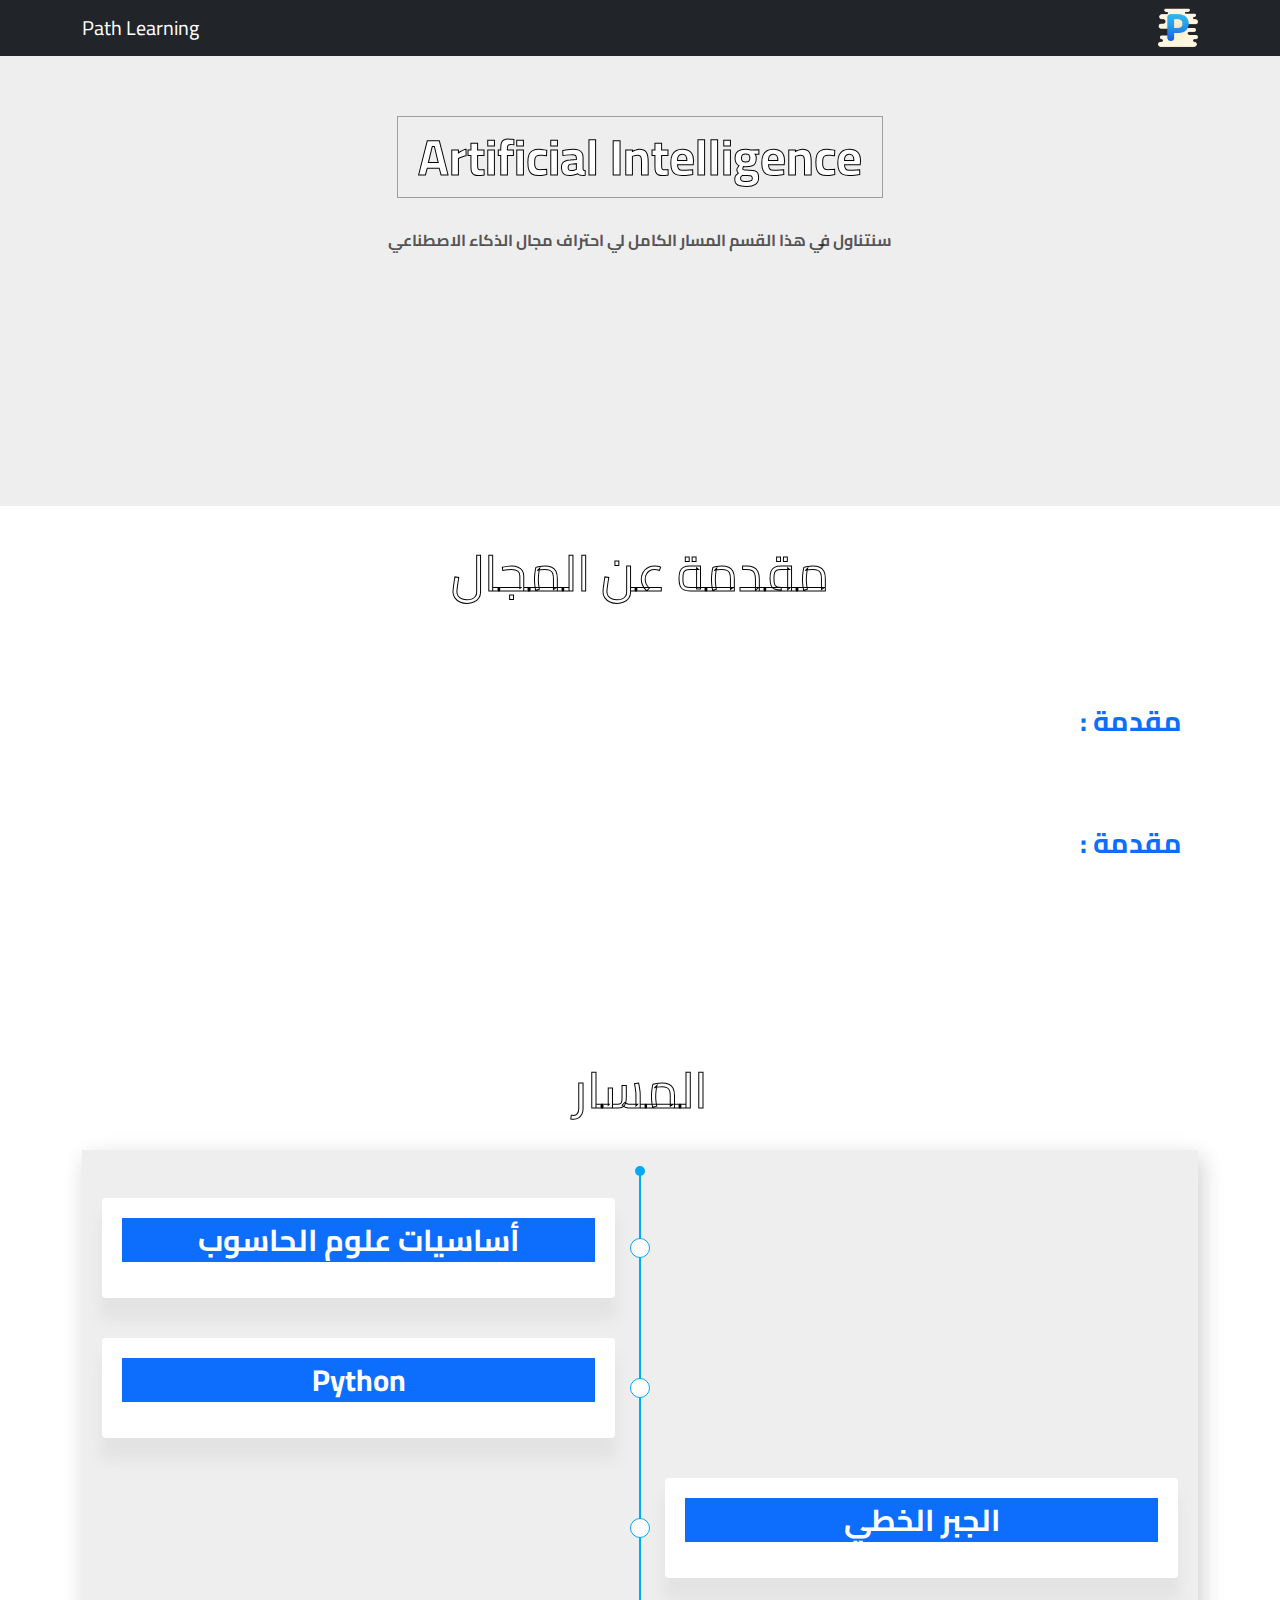
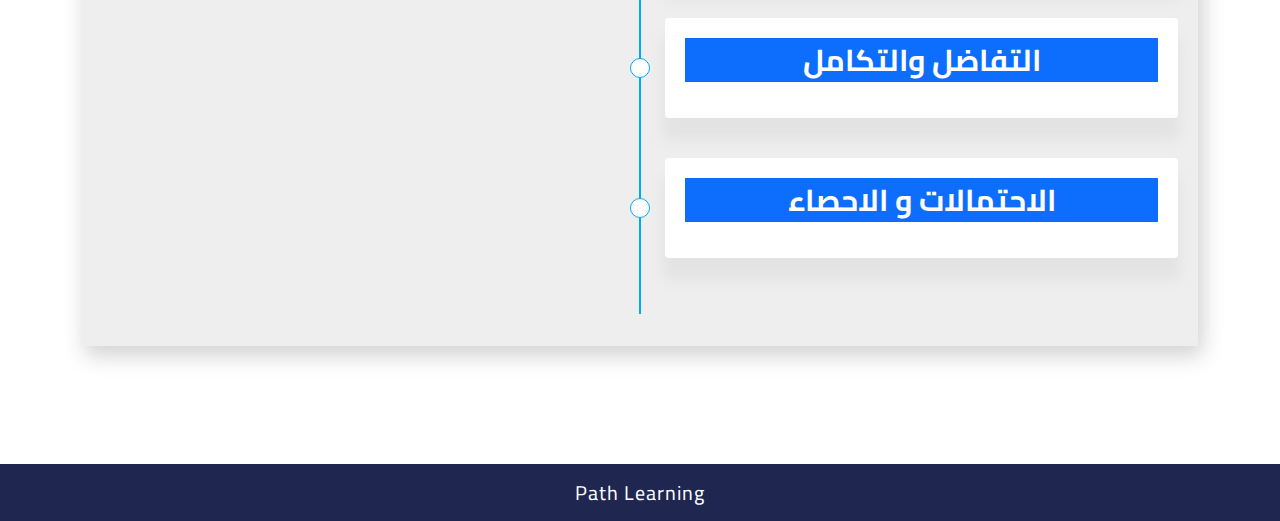
==== Pages/artificialIntelligence.html @ b1a2dcbd "Add Path Artificial Intelligence" ====
<!DOCTYPE html>
<html lang="en">
  <head>
    <meta charset="UTF-8" />
    <meta http-equiv="X-UA-Compatible" content="IE=edge" />
    <meta name="viewport" content="width=device-width, initial-scale=1.0" />
    <meta
      name="keywords"
      content="مسار تعلم البرمجه,مسار تعلم الذكاء الاصطناعي , مسار تعلم تعلم الاله "
    />
    <meta
      name="description"
      content="مسار الكامل لتعلم الذكاء الاصطناعي بكل مايحتويه المسار من كتب ومراجع ومواقع واداوت تفيدك اثناء التعلم"
    />
    <title>Path Artificial Intelligence</title>
    <link rel="preconnect" href="https://fonts.googleapis.com" />
    <link rel="preconnect" href="https://fonts.gstatic.com" crossorigin />
    <link
      href="https://fonts.googleapis.com/css2?family=Cairo:wght@200;300;400;500;600&display=swap"
      rel="stylesheet"
    />
    <link rel="icon" href="../imgs/icon.png" />
    <link rel="stylesheet" href="../css/all.min.css" />
    <link rel="stylesheet" href="../css/normalize.css" />
    <link rel="stylesheet" href="../css/bootstrap.min.css" />
    <link rel="stylesheet" href="../css/stylePages.css" />
  </head>
  <body>
    <nav dir="ltr" class="navbar navbar-expand-lg navbar-dark bg-dark">
      <div class="container">
        <a class="navbar-brand" href="../index.html">Path Learning</a>
        <img src="../imgs/icon.png" width="40px" alt="" />
      </div>
    </nav>

    <main>
      <div class="container">
        <div class="main-description">
          <h3 class="name-path">Artificial Intelligence</h3>
          <p class="path-description">
            سنتناول في هذا القسم المسار الكامل لي احتراف مجال الذكاء الاصطناعي
          </p>
        </div>
      </div>
    </main>

    <section class="into-path">
      <div class="name-section">مقدمة عن المجال</div>
      <div class="container">
        <div class="intro-content pt-5 pb-5" dir="rtl">

          <div class="intro-box p-2">
            <h3 class="title-box fw-bold text-primary bg-white p-2">مقدمة :</h3>
            <p class="text-box bg-white p-3 fs-6">
            </p>
          </div>
          <div class="intro-box p-2">
            <h3 class="title-box fw-bold text-primary bg-white p-2">مقدمة :</h3>
            <p class="text-box bg-white p-3 fs-6">
            </p>
          </div>  

        </div>
      </div>
    </section>

    <section class="section-lang">
      <div class="container">
        <h3 class="name-section">المسار</h3>
        <div class="main-path position-relative pt-5 pb-5  overflow-hidden">
          <div class="left">
            <h3 class="lang bg-primary text-white p-1">أساسيات علوم الحاسوب</h3>
            <p class="lang-description" dir="rtl"></p>
          </div>
          <div class="clearfix"></div>

          <div class="left">
            <h3 class="lang bg-primary text-white p-1">Python</h3>
            <p class="lang-description" dir="rtl"></p>
          </div>
          <div class="clearfix"></div>

          <div class="right">
            <h3 class="lang bg-primary text-white p-1">الجبر الخطي</h3>
            <p class="lang-description" dir="rtl"></p>
          </div>
          <div class="clearfix"></div>

          <div class="right">
            <h3 class="lang bg-primary text-white p-1">التفاضل والتكامل</h3>
            <p class="lang-description" dir="rtl"></p>
          </div>
          <div class="clearfix"></div>

          <div class="right">
            <h3 class="lang bg-primary text-white p-1">الاحتمالات و الاحصاء</h3>
            <p class="lang-description" dir="rtl"></p>
          </div>
          <div class="clearfix"></div>
        </div>
      </div>
    </section>

    <footer class="footer text-white text-center mt-5">
      <div class="text">Path Learning</div>
    </footer>
  </body>
</html>
---- css/stylePages.css ----
:root {
  --main-color: #03a9f4;
}

body {
  /* font-family: Tahoma, Arial, sans-serif; */
  font-family: "Cairo", sans-serif;
}
*::selection {
  color: white;
  background: brown;
}
a{
  text-decoration: none;
}



.name-section {
  position: relative;
  font-size: 50px;
  width: fit-content;
  -webkit-text-fill-color: white;
  -webkit-text-stroke: 1px black;
  margin: 30px auto;
}

@media (max-width: 533px){
  .name-section {
    font-size: 40px;
  }
}

@media (max-width: 430px){
  .name-section {
    font-size: 30px;
  }
}

main {
  background-color: #eee;
  padding: 20px;
  height: 50vh;
}

.main-description {
  margin: 40px auto;
  text-align: center;
}

.main-description .name-path {
  font-size: 50px;
  font-weight: bold;
  color: var(--main-color);
  -webkit-text-fill-color: white;
  -webkit-text-stroke: 1px black;
  border: 1px solid rgba(0, 0, 0, 0.342);
  width: fit-content;
  margin: auto;
  padding: 10px 20px;
}

.main-description .path-description {
  color: rgba(27, 27, 27, 0.74);
  margin: 30px 0;
  font-weight: bold;
}

.section-lang {
  padding-top: 50px;
  padding-bottom: 50px;
}

.main-path {
  position: relative;
  overflow: hidden;
  padding: 50px 0;
  background-color: #eee;
  margin: 20px 0;
  box-shadow: 3px 11px 20px 0px #3030302b, 6px 2px 20px 0px #ababab2b;
}

.main-path::before {
  content: "";
  position: absolute;
  width: 2px;
  height: 94%;
  background-color: var(--main-color);
  left: 50%;
  top: 2%;
  margin-left: -1px;
}

.main-path::after {
  content: "";
  position: absolute;
  width: 10px;
  height: 10px;
  border-radius: 50%;
  background-color: var(--main-color);
  left: 50%;
  top: 2%;
  margin-left: -5px;
}

.main-path .left,
.main-path .right {
  width: calc(50% - 45px);
  background-color: white;
  position: relative;
  padding: 20px;
  margin-bottom: 40px;
  border-radius: 4px;
  box-shadow: 0px 20px 14px 2px #e3e3e3;
}

.main-path .left > p > strong,
.main-path .right > p > strong {
  color: #f00;
  font-weight: bold;
}

@media (max-width: 768px) {
  .main-path .left,
  .main-path .right {
    width: calc(100% - 40px);
  box-shadow: none;
  }

  .main-path .left::before,
  .main-path .right::before {
    display: none;
  }

  .main-path::after{
    display: none;
  }
}

.main-path .left::before,
.main-path .right::before {
  content: "";
  position: absolute;
  width: 20px;
  height: 20px;
  background-color: #fff;
  border: 1px solid var(--main-color);
  border-radius: 50%;
  top: 50%;
  transform: translateY(-50%);
}
.main-path .left::before {
  right: -35px;
}
.main-path .right::before {
  left: -35px;
}
.main-path .left {
  float: left;
  margin-left: 20px;
}

.main-path .right {
  float: right;
  margin-right: 20px;
}
.clearfix {
  clear: both;
}

.main-path .lang {
  color: var(--main-color);
  text-align: center;
  font-size: 30px;
  font-weight: bold;
}

footer {
  padding: 13.5px;
  background-color: #1f2750 !important;
}
footer .text {
  letter-spacing: 1px;
  font-size: 20px;
}

.books {
  padding-top: 50px;
  padding-bottom: 50px;
}

.books .main-box-books {
  display: flex;
  flex-wrap: wrap;
  padding-top: 30px;
  padding-bottom: 20px;
  background-color: #eee;
  margin-top: 40px;
  box-shadow: 10px 20px 20px 0px #0000002b, -9px -3px 20px 0px #0000002b;
}

.books .main-box-books .book {
  /* border: 10px solid rgb(83, 83, 83); */
  text-align: center;
  margin-bottom: 25px;
}

.books .main-box-books .img-book {
  max-width: 100%;
  height: 70%;
  border-radius: 4px;
}

@media (max-width: 575px) {
  .books .main-box-books .img-book {
    max-width: 70%;
  }
}

.books .main-box-books .download {
  margin: 30px 0;
}

.books .main-box-books .download-book {
  border: 1px solid #fff;
  background-color: #03a9f4;
  padding: 10px 20px;
  border-radius: 4px;
  color: #fff;
  font-size: 18px;
}
.books .main-box-books .download-book > i {
  margin: 0 10px;
}

.code-editor-content {
  background-color: #eee;
  padding: 50px 20px;
  box-shadow: 10px 20px 20px 0px #0000002b, -9px -3px 20px 0px #0000002b;
}

.code-editor-content .box-define {
  background-color: #fff;
  padding: 10px 15px;
  font-size: 20px;
  margin: 15px 0;
}

.code-editor-content .box-define > span {
  color: var(--main-color);
  font-weight: bold;
}

.code-editor-content .box-define > strong {
  color: #f00;
}

.code-editor-content .box-editor {
  background-color: #fff;
  margin: 20px 0;
  padding: 20px 30px;
  opacity: 0.7;
}

.code-editor-content .box-editor:hover {
  opacity: 1;
}

.code-editor-content .box-editor.active {
  opacity: 1;
}

.code-editor-content .name-editor {
  color: var(--main-color);
  font-weight: bold;
}
.code-editor-content .box-editor > a {
  display: block;
  width: fit-content;
  margin: 10px 0;
}
.site-content{
  background-color: #eee;
  padding: 50px 20px;
  box-shadow: 10px 20px 20px 0px #0000002b, -9px -3px 20px 0px #0000002b;
}

.site-content .benefit-site{
  padding: 15px 20px;
  background-color: #fff;
  font-weight: 500;
}

.site-content .benefit-site > strong{
  color: #f00;
}

.site-content .box-site{
  padding: 10px 20px;
  background-color: #fff;
  margin: 20px 0;
}

.site-content .box-site .name-site{
  color: var(--main-color);
  font-weight: 600;
}

.site-content .box-site .description-site{
  margin: 10px 0;
}

.site-content .box-site .go-site{
  display: block;
  width: fit-content;
  margin: 10px 0;
}
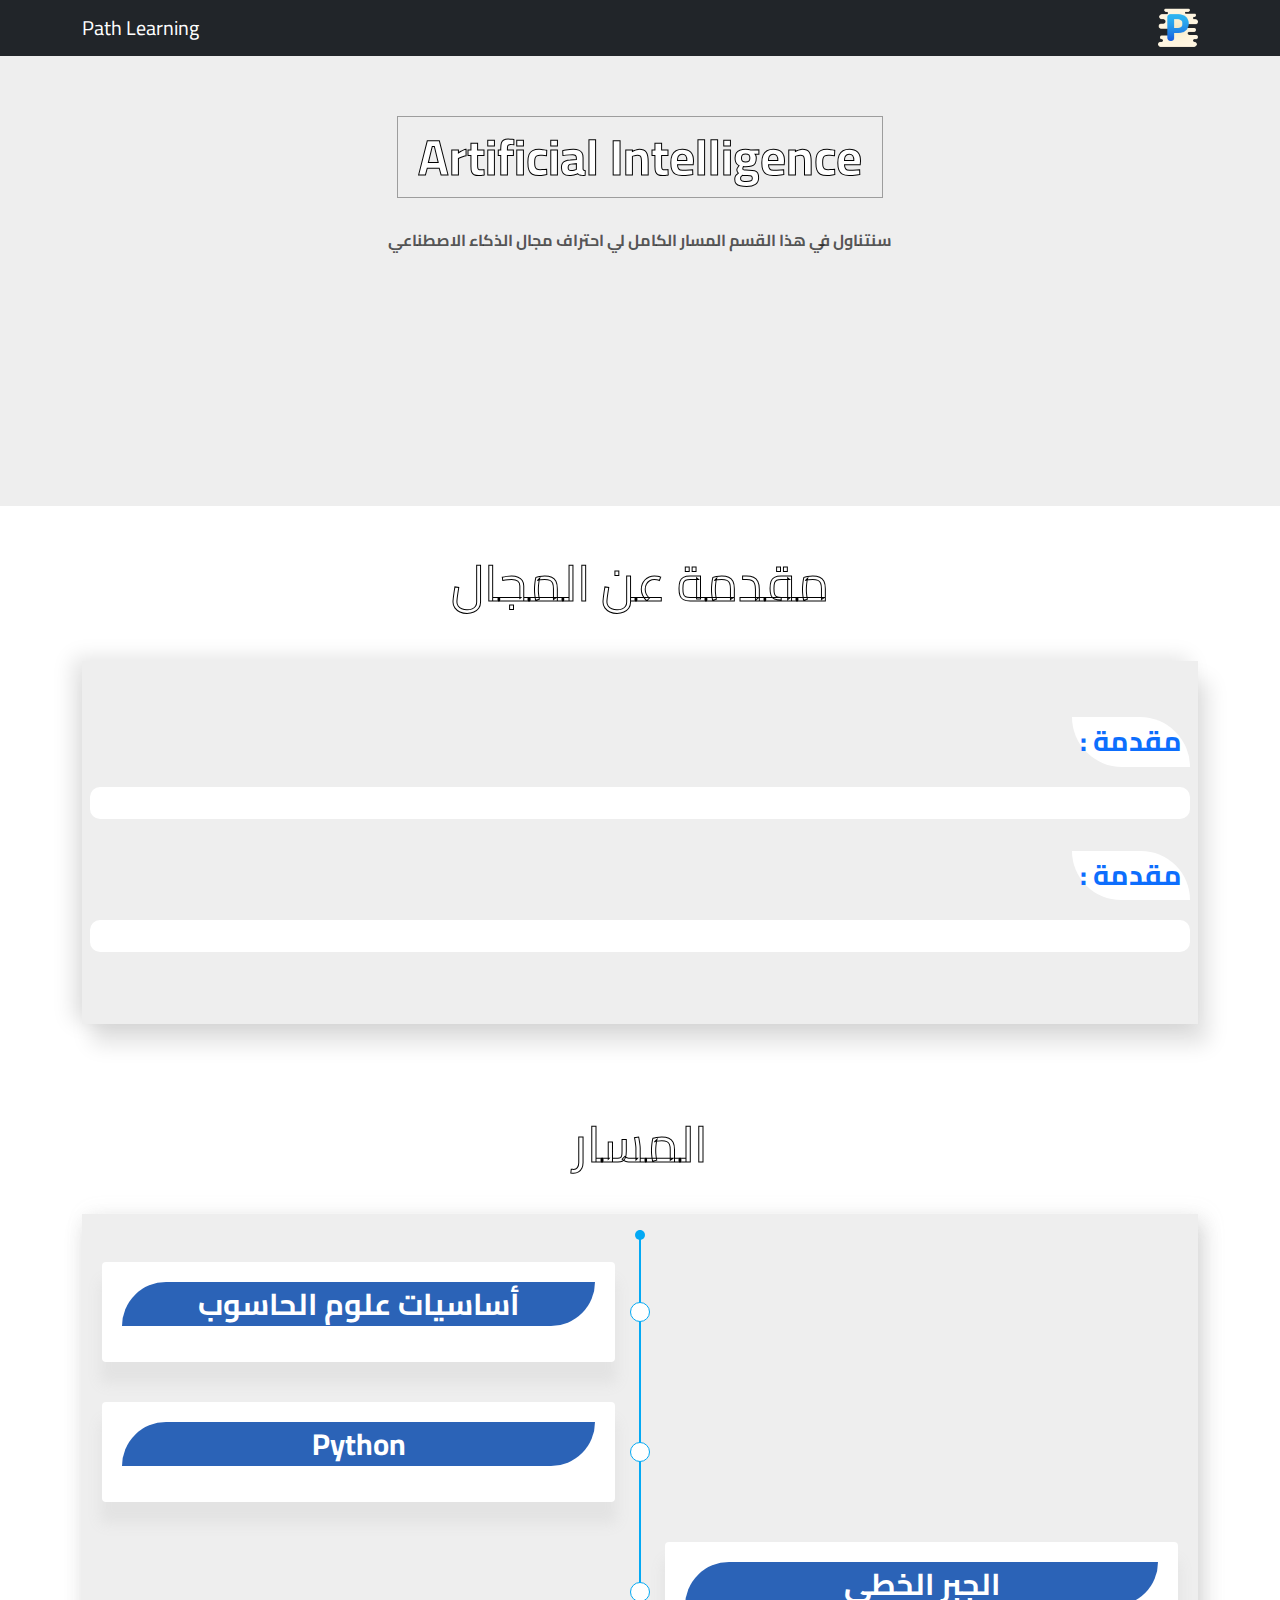
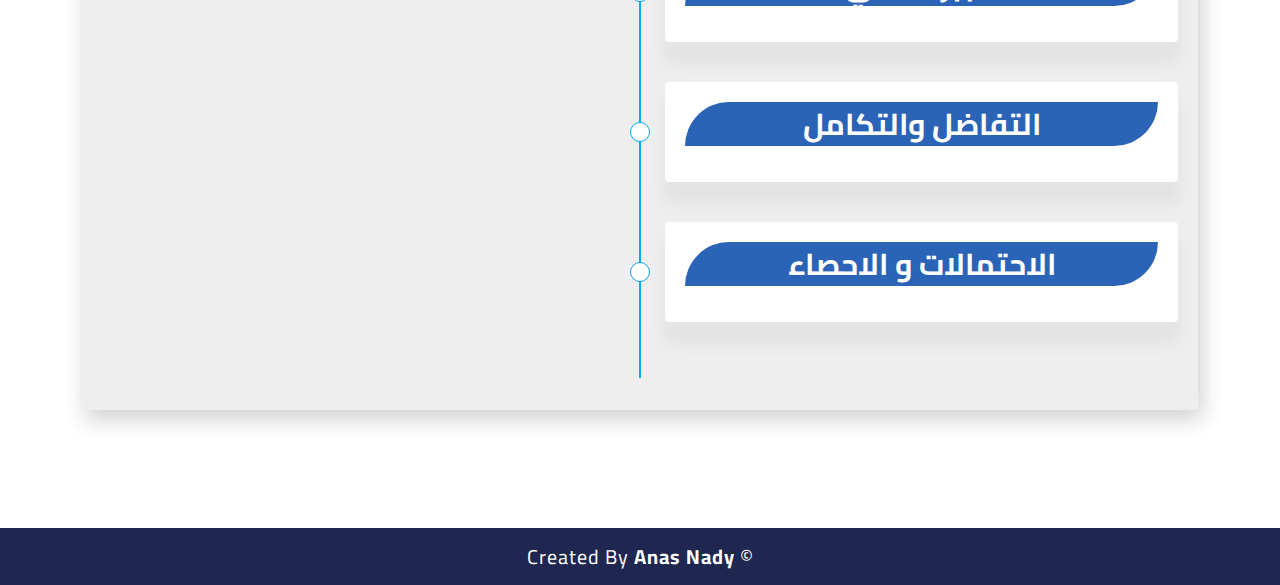
==== commit a5680c75: "Added an edit on aleart" ====
--- a/Pages/artificialIntelligence.html
+++ b/Pages/artificialIntelligence.html
@@ -102,7 +102,7 @@
     </section>
 
     <footer class="footer text-white text-center mt-5">
-      <div class="text">Path Learning</div>
+      <div class="text fs-5">Created By <span class="fw-bold">Anas Nady</span> &copy; <span class="date"></s></div>
     </footer>
   </body>
 </html>
--- a/css/stylePages.css
+++ b/css/stylePages.css
@@ -10,11 +10,9 @@
   color: white;
   background: brown;
 }
-a{
+a {
   text-decoration: none;
 }
-
-
 
 .name-section {
   position: relative;
@@ -23,15 +21,18 @@
   -webkit-text-fill-color: white;
   -webkit-text-stroke: 1px black;
   margin: 30px auto;
-}
-
-@media (max-width: 533px){
+  padding: 10px 15px;
+  cursor: default;
+  transition: 0.3s;
+}
+
+@media (max-width: 533px) {
   .name-section {
     font-size: 40px;
   }
 }
 
-@media (max-width: 430px){
+@media (max-width: 430px) {
   .name-section {
     font-size: 30px;
   }
@@ -72,9 +73,6 @@
 }
 
 .main-path {
-  position: relative;
-  overflow: hidden;
-  padding: 50px 0;
   background-color: #eee;
   margin: 20px 0;
   box-shadow: 3px 11px 20px 0px #3030302b, 6px 2px 20px 0px #ababab2b;
@@ -124,7 +122,7 @@
   .main-path .left,
   .main-path .right {
     width: calc(100% - 40px);
-  box-shadow: none;
+    box-shadow: none;
   }
 
   .main-path .left::before,
@@ -132,7 +130,7 @@
     display: none;
   }
 
-  .main-path::after{
+  .main-path::after {
     display: none;
   }
 }
@@ -173,6 +171,8 @@
   text-align: center;
   font-size: 30px;
   font-weight: bold;
+  border-radius: 100px 0px 100px 0px;
+  background-color: #2b63b7 !important;
 }
 
 footer {
@@ -189,13 +189,24 @@
   padding-bottom: 50px;
 }
 
+.filte-books > div {
+  min-width: 100px;
+  text-align: center;
+  color: black;
+  background-color: #eee;
+  cursor: pointer;
+  font-weight: 600;
+  letter-spacing: 0.7px;
+  transition: 0.3s;
+}
+.filte-books > div.active,
+.filte-books > div:hover {
+  background-color: #084298;
+  color: #fff;
+}
+
 .books .main-box-books {
-  display: flex;
-  flex-wrap: wrap;
-  padding-top: 30px;
-  padding-bottom: 20px;
-  background-color: #eee;
-  margin-top: 40px;
+  background-color: #eee;
   box-shadow: 10px 20px 20px 0px #0000002b, -9px -3px 20px 0px #0000002b;
 }
 
@@ -213,7 +224,7 @@
 
 @media (max-width: 575px) {
   .books .main-box-books .img-book {
-    max-width: 70%;
+    max-width: 75%;
   }
 }
 
@@ -279,39 +290,60 @@
   width: fit-content;
   margin: 10px 0;
 }
-.site-content{
+.site-content {
   background-color: #eee;
   padding: 50px 20px;
   box-shadow: 10px 20px 20px 0px #0000002b, -9px -3px 20px 0px #0000002b;
 }
 
-.site-content .benefit-site{
+.site-content .benefit-site {
   padding: 15px 20px;
   background-color: #fff;
   font-weight: 500;
 }
 
-.site-content .benefit-site > strong{
+.site-content .benefit-site > strong {
   color: #f00;
 }
 
-.site-content .box-site{
+.site-content .box-site {
   padding: 10px 20px;
   background-color: #fff;
   margin: 20px 0;
 }
 
-.site-content .box-site .name-site{
+.site-content .box-site .name-site {
   color: var(--main-color);
   font-weight: 600;
 }
 
-.site-content .box-site .description-site{
+.site-content .box-site .description-site {
   margin: 10px 0;
 }
 
-.site-content .box-site .go-site{
+.site-content .box-site .go-site {
   display: block;
   width: fit-content;
   margin: 10px 0;
-}+}
+
+.intro-content {
+  box-shadow: 10px 20px 20px 0px #0000001e, -9px -3px 20px 0px #0000001e;
+  background-color: #eee;
+}
+
+.intro-box .title-box {
+  width: fit-content;
+  padding: 10px 30px;
+  border-radius: 0px 100px 0px 100px;
+}
+.intro-box .text-box {
+  margin-top: 20px;
+  border-radius: 10px;
+  font-weight: 600;
+}
+.intro-box .text-box > strong {
+  color: red;
+  font-weight: 600;
+  letter-spacing: 0.9px;
+}
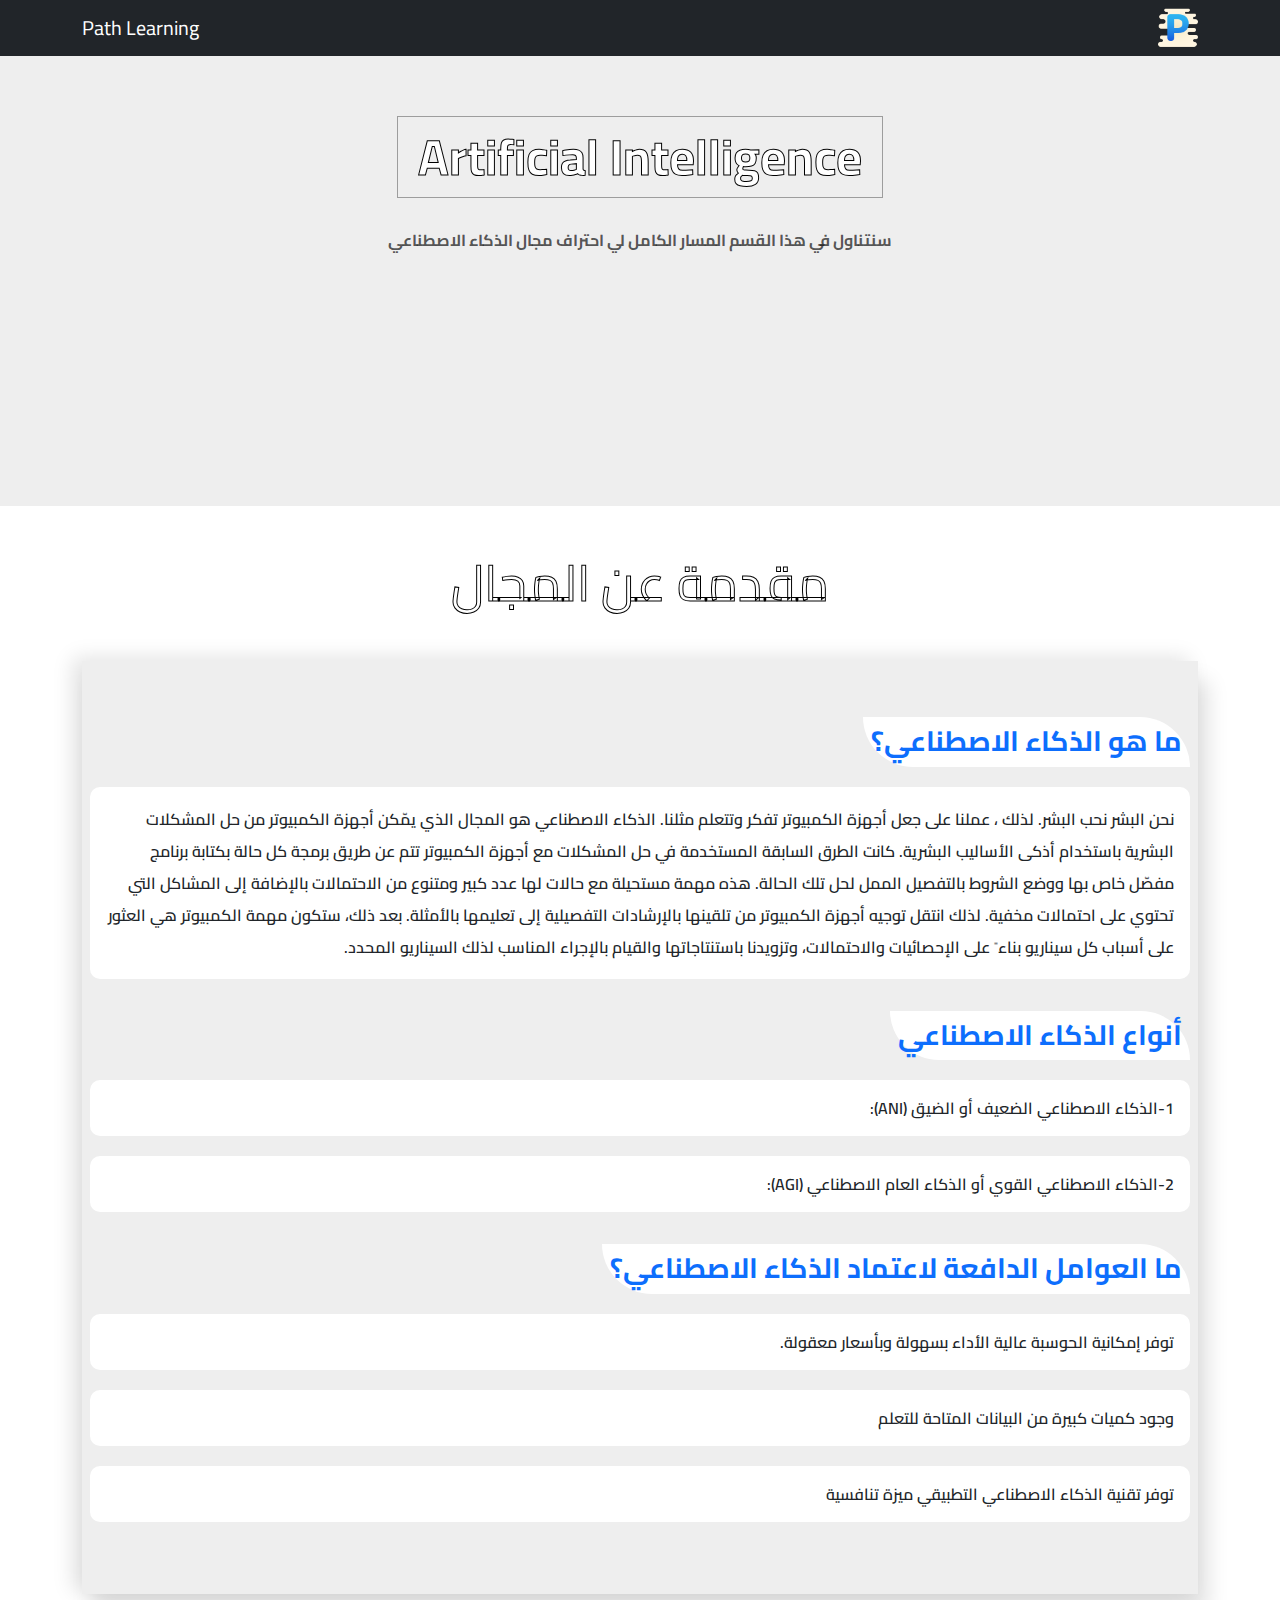
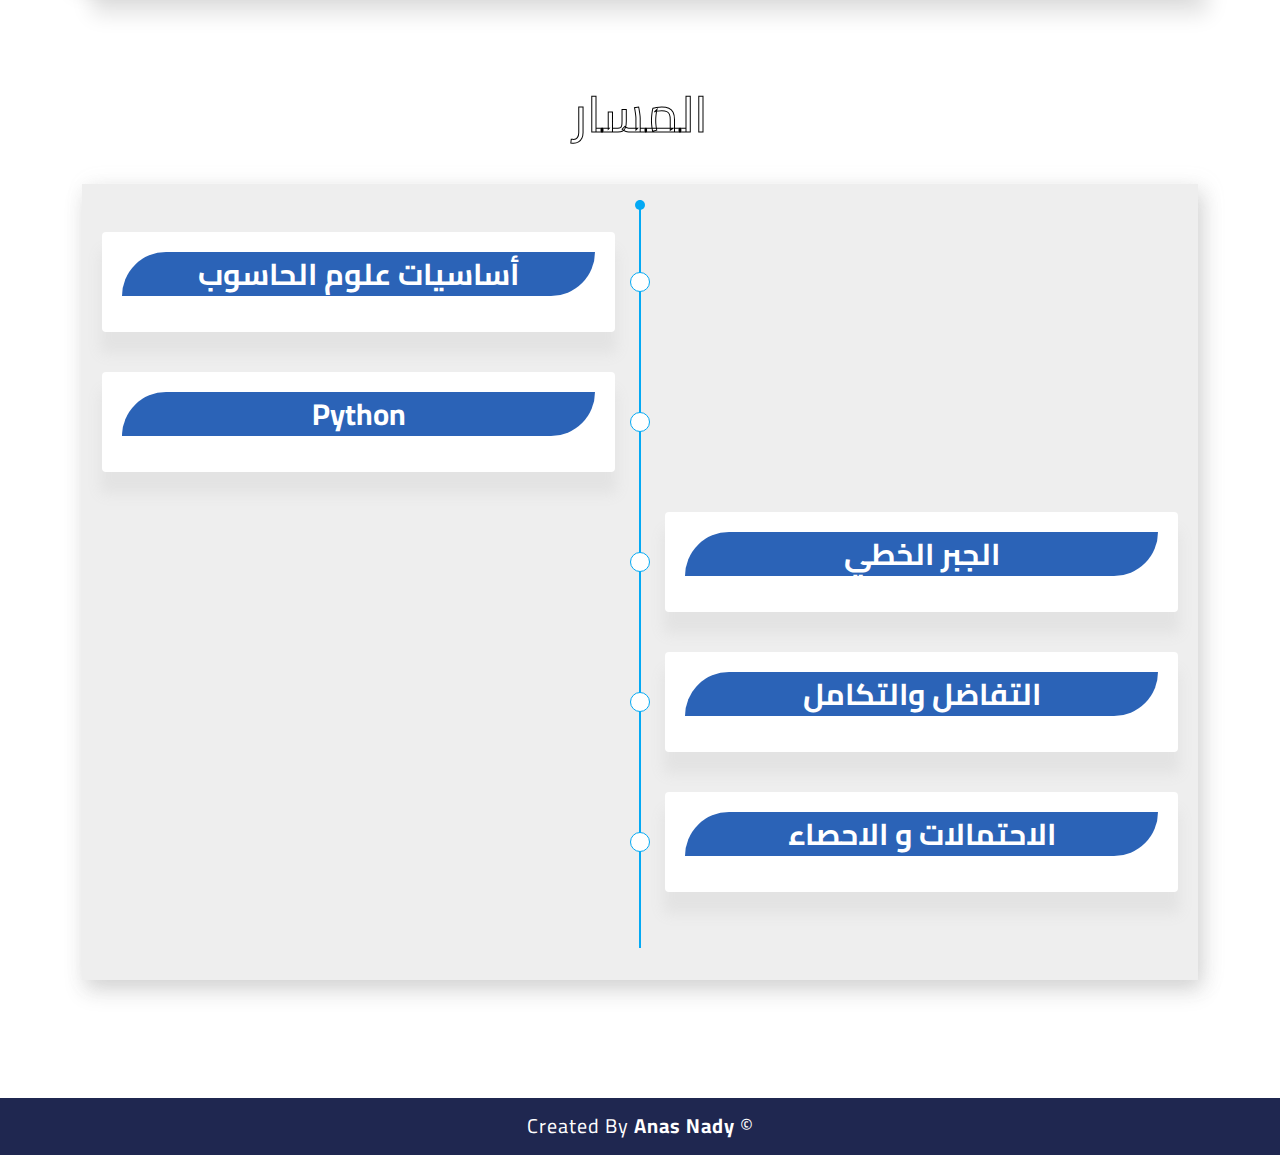
==== commit c82c44ad: "Fill in Pages With TExt Content" ====
--- a/Pages/artificialIntelligence.html
+++ b/Pages/artificialIntelligence.html
@@ -50,14 +50,30 @@
         <div class="intro-content pt-5 pb-5" dir="rtl">
 
           <div class="intro-box p-2">
-            <h3 class="title-box fw-bold text-primary bg-white p-2">مقدمة :</h3>
-            <p class="text-box bg-white p-3 fs-6">
+            <h3 class="title-box fw-bold text-primary bg-white p-2">ما هو الذكاء الاصطناعي؟</h3>
+            <p class="text-box bg-white p-3 fs-6 lh-lg">
+              نحن البشر نحب البشر. لذلك ، عملنا على جعل أجهزة الكمبيوتر تفكر وتتعلم مثلنا. الذكاء الاصطناعي هو المجال الذي يمّكن أجهزة الكمبيوتر من حل المشكلات البشرية باستخدام أذكى الأساليب البشرية. كانت الطرق السابقة المستخدمة في حل المشكلات مع أجهزة الكمبيوتر تتم عن طريق برمجة كل حالة بكتابة برنامج مفصّل خاص بها ووضع الشروط بالتفصيل الممل لحل تلك الحالة. هذه مهمة مستحيلة مع حالات لها عدد كبير ومتنوع من الاحتمالات بالإضافة إلى المشاكل التي تحتوي على احتمالات مخفية. لذلك انتقل توجيه أجهزة الكمبيوتر من تلقينها بالإرشادات التفصيلية إلى تعليمها بالأمثلة. بعد ذلك، ستكون مهمة الكمبيوتر هي العثور على أسباب كل سيناريو بناء ً على الإحصائيات والاحتمالات، وتزويدنا باستنتاجاتها والقيام بالإجراء المناسب لذلك السيناريو المحدد.
+
             </p>
           </div>
           <div class="intro-box p-2">
-            <h3 class="title-box fw-bold text-primary bg-white p-2">مقدمة :</h3>
+            <h3 class="title-box fw-bold text-primary bg-white p-2">أنواع الذكاء الاصطناعي</h3>
             <p class="text-box bg-white p-3 fs-6">
+              1-الذكاء الاصطناعي الضعيف أو الضيق (ANI):
             </p>
+            <p class="text-box bg-white p-3 fs-6">
+              2-الذكاء الاصطناعي القوي أو الذكاء العام الاصطناعي (AGI):
+            </p>
+          </div>  
+
+          <div class="intro-box p-2">
+            <h3 class="title-box fw-bold text-primary bg-white p-2">ما العوامل الدافعة لاعتماد الذكاء الاصطناعي؟</h3>
+            <p class="text-box bg-white p-3 fs-6">
+              توفر إمكانية الحوسبة عالية الأداء بسهولة وبأسعار معقولة.</p>
+            <p class="text-box bg-white p-3 fs-6">
+              وجود كميات كبيرة من البيانات المتاحة للتعلم</p>
+              <p class="text-box bg-white p-3 fs-6">
+                توفر تقنية الذكاء الاصطناعي التطبيقي ميزة تنافسية</p>
           </div>  
 
         </div>
--- a/css/stylePages.css
+++ b/css/stylePages.css
@@ -153,6 +153,10 @@
 .main-path .right::before {
   left: -35px;
 }
+.main-path .left:hover::before,
+.main-path .right:hover::before{
+  background-color: var(--main-color);
+}
 .main-path .left {
   float: left;
   margin-left: 20px;
@@ -344,6 +348,6 @@
 }
 .intro-box .text-box > strong {
   color: red;
-  font-weight: 600;
+  font-weight: bold;
   letter-spacing: 0.9px;
 }
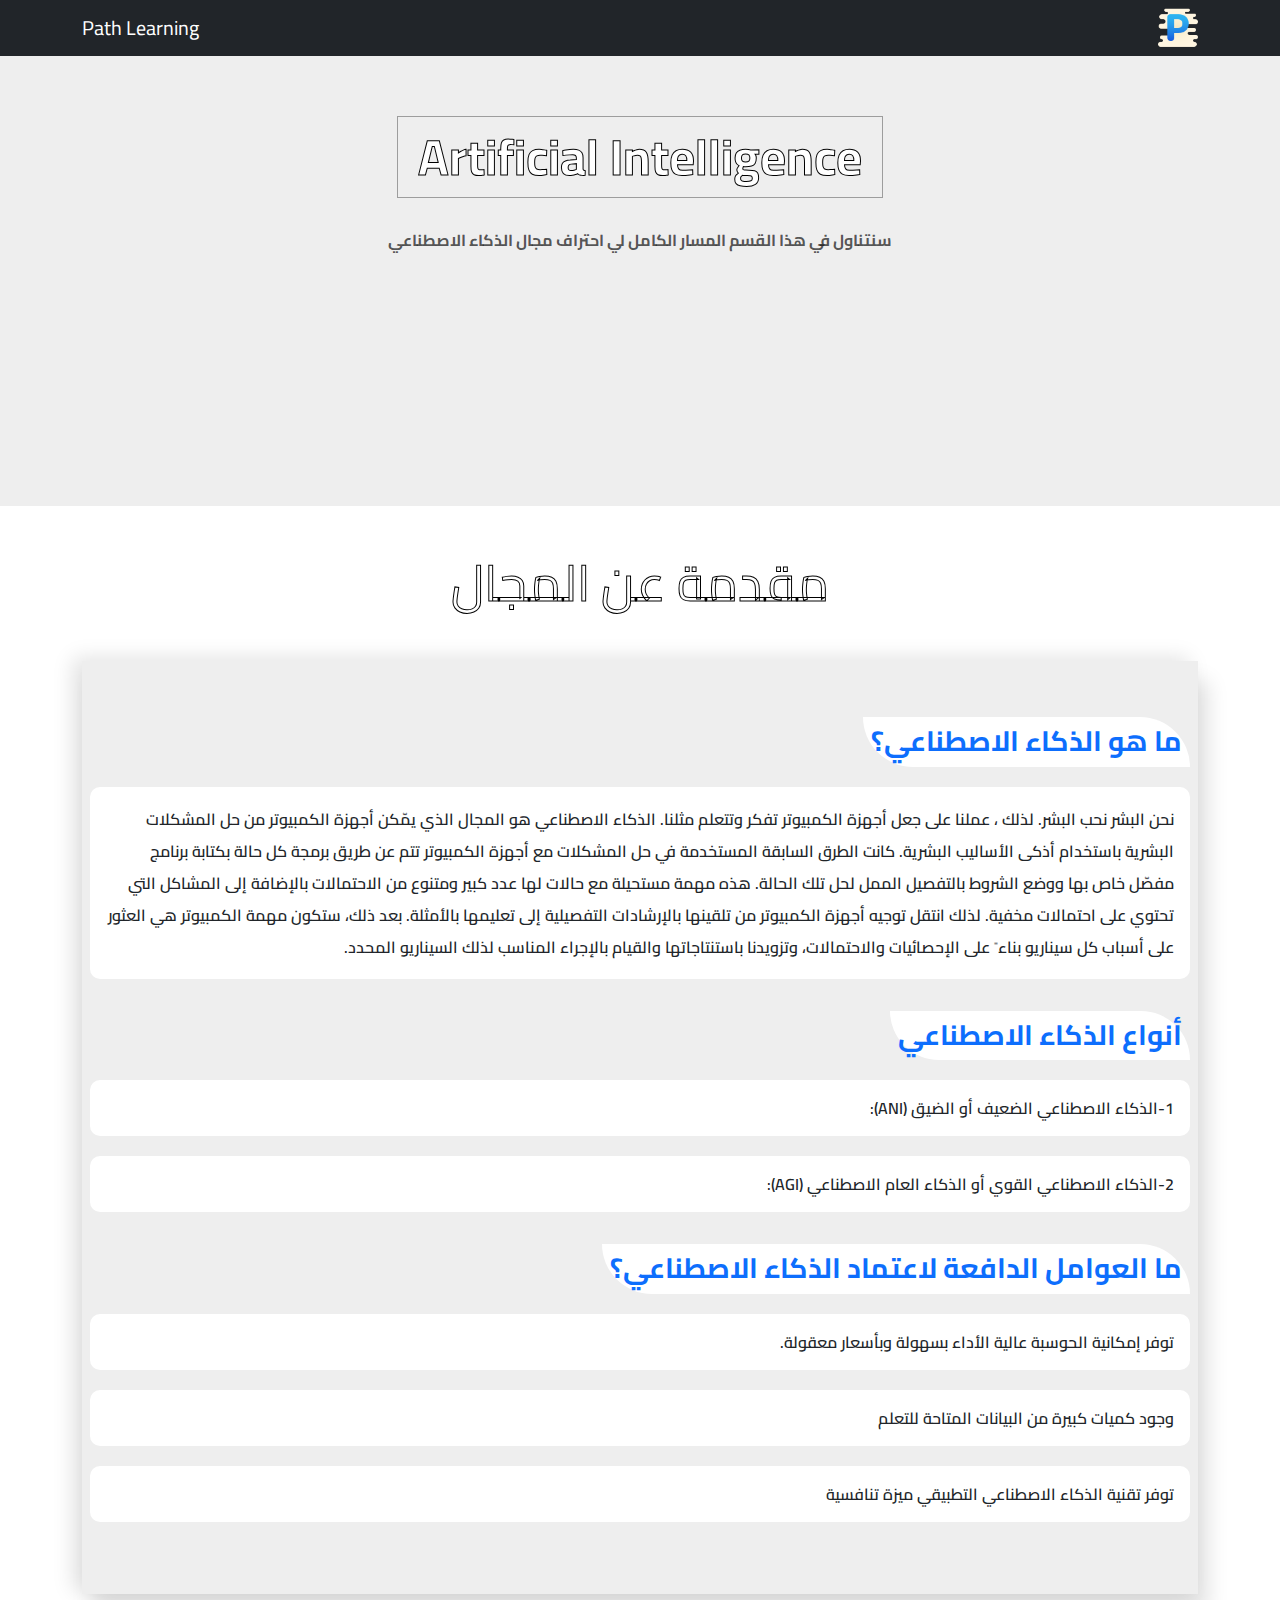
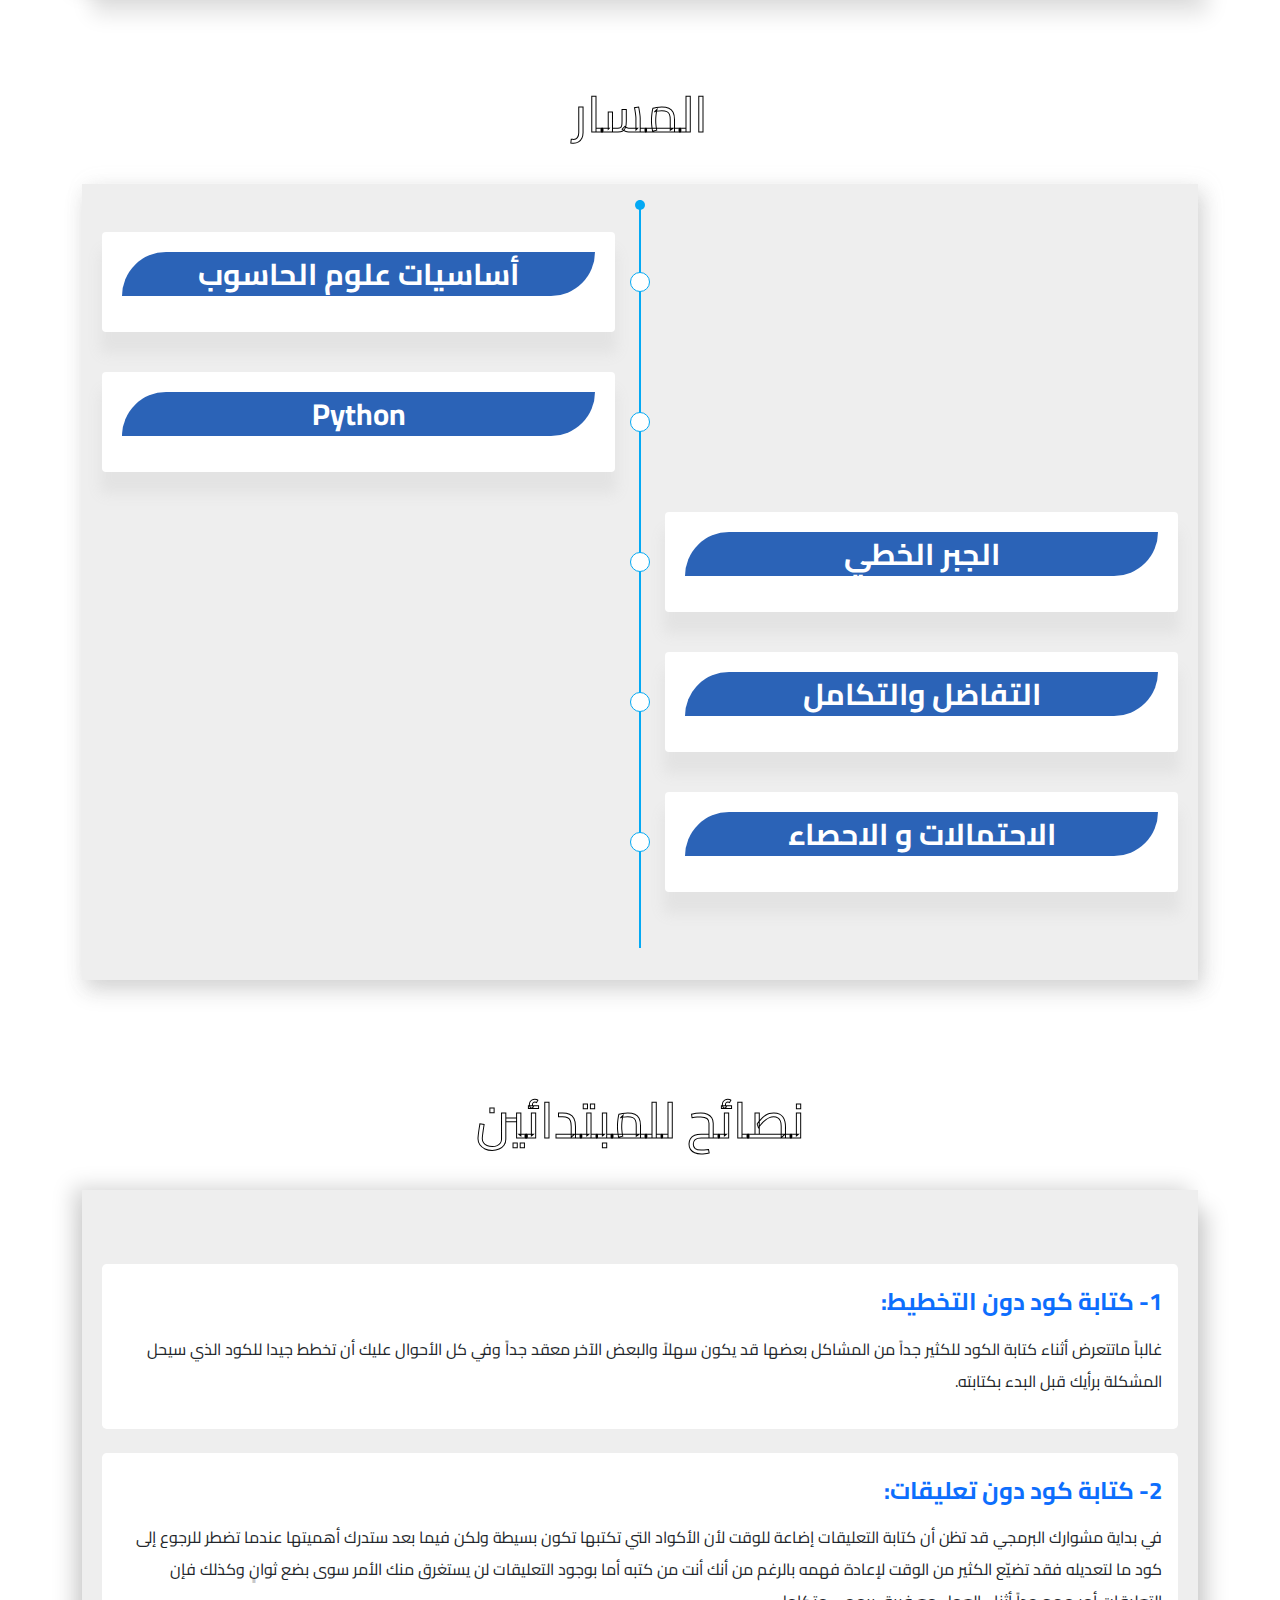
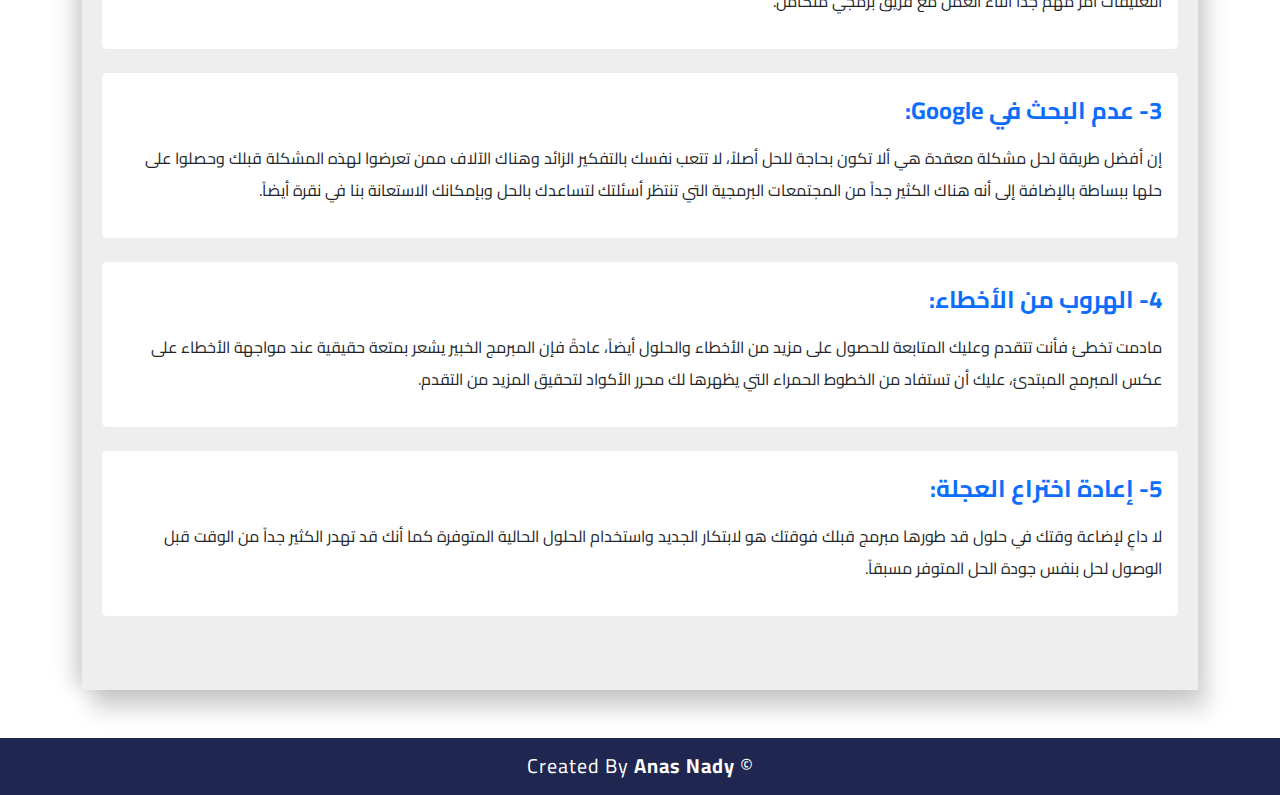
==== commit 06852f61: "Added Section Tips To All Pages" ====
--- a/Pages/artificialIntelligence.html
+++ b/Pages/artificialIntelligence.html
@@ -1,5 +1,5 @@
 <!DOCTYPE html>
-<html lang="en">
+<html lang="ar">
   <head>
     <meta charset="UTF-8" />
     <meta http-equiv="X-UA-Compatible" content="IE=edge" />
@@ -117,6 +117,53 @@
       </div>
     </section>
 
+
+    <section class="tips">
+      <div class="container">
+        <h3 class="name-section">نصائح للمبتدائين</h3>
+        <div class="tips-content" dir="rtl">
+
+          <div class="box-tips mt-4 mb-4 bg-white rounded-3 p-3">
+            <h3 for="question" class="text-primary fs-4 fw-bold mb-3 mt-2">1- كتابة كود دون التخطيط:</h3>
+            <div class="solvin">
+              <p class="lh-lg ">غالباً ماتتعرض أثناء كتابة الكود للكثير جداً من المشاكل بعضها قد يكون سهلاً والبعض الآخر معقد جداً وفي كل الأحوال عليك أن تخطط جيدا للكود الذي سيحل المشكلة برأيك قبل البدء بكتابته.</p>
+            </div>
+          </div>
+
+          <div class="box-tips mt-4 mb-4 bg-white rounded-3 p-3">
+            <h3 for="question" class="text-primary fs-4 fw-bold mb-3 mt-2">2- كتابة كود دون تعليقات:</h3>
+            <div class="solvin">
+              <p class="lh-lg ">في بداية مشوارك البرمجي قد تظن أن كتابة التعليقات إضاعة للوقت لأن الأكواد التي تكتبها تكون بسيطة ولكن فيما بعد ستدرك أهميتها عندما تضطر للرجوع إلى كود ما لتعديله فقد تضيّع الكثير من الوقت لإعادة فهمه بالرغم من أنك أنت من كتبه أما بوجود التعليقات لن يستغرق منك الأمر سوى بضع ثوانٍ وكذلك فإن التعليقات أمر مهم جداً أثناء العمل مع فريق برمجي متكامل.</p>
+            </div>
+          </div>
+
+          <div class="box-tips mt-4 mb-4 bg-white rounded-3 p-3">
+            <h3 for="question" class="text-primary fs-4 fw-bold mb-3 mt-2">3- عدم البحث في Google:</h3>
+            <div class="solvin">
+              <p class="lh-lg ">إن أفضل طريقة لحل مشكلة معقدة هي ألا تكون بحاجة للحل أصلاً، لا تتعب نفسك بالتفكير الزائد وهناك الآلاف ممن تعرضوا لهذه المشكلة قبلك وحصلوا على حلها ببساطة بالإضافة إلى أنه هناك الكثير جداً من المجتمعات البرمجية التي تنتظر أسئلتك لتساعدك بالحل وبإمكانك الاستعانة بنا في نقرة أيضاً.</p>
+            </div>
+          </div>
+
+
+          <div class="box-tips mt-4 mb-4 bg-white rounded-3 p-3">
+            <h3 for="question" class="text-primary fs-4 fw-bold mb-3 mt-2">4- الهروب من الأخطاء:</h3>
+            <div class="solvin">
+              <p class="lh-lg ">مادمت تخطئ فأنت تتقدم وعليك المتابعة للحصول على مزيد من الأخطاء والحلول أيضاً، عادةً فإن المبرمج الخبير يشعر بمتعة حقيقية عند مواجهة الأخطاء على عكس المبرمج المبتدئ، عليك أن تستفاد من الخطوط الحمراء التي يظهرها لك محرر الأكواد لتحقيق المزيد من التقدم.</p>
+            </div>
+          </div>
+
+
+          <div class="box-tips mt-4 mb-4 bg-white rounded-3 p-3">
+            <h3 for="question" class="text-primary fs-4 fw-bold mb-3 mt-2">5- إعادة اختراع العجلة:</h3>
+            <div class="solvin">
+              <p class="lh-lg ">لا داعٍ لإضاعة وقتك في حلول قد طورها مبرمج قبلك فوقتك هو لابتكار الجديد واستخدام الحلول الحالية المتوفرة كما أنك قد تهدر الكثير جداً من الوقت قبل الوصول لحل بنفس جودة الحل المتوفر مسبقاً.</p>
+            </div>
+          </div>
+
+        </div>
+      </div>
+    </section>
+
     <footer class="footer text-white text-center mt-5">
       <div class="text fs-5">Created By <span class="fw-bold">Anas Nady</span> &copy; <span class="date"></s></div>
     </footer>
--- a/css/stylePages.css
+++ b/css/stylePages.css
@@ -36,6 +36,14 @@
   .name-section {
     font-size: 30px;
   }
+}
+
+.site-content,
+.tips-content,
+.code-editor-content {
+  background-color: #eee;
+  padding: 50px 20px;
+  box-shadow: 10px 20px 20px 0px #0000002b, -9px -3px 20px 0px #0000002b;
 }
 
 main {
@@ -248,11 +256,6 @@
   margin: 0 10px;
 }
 
-.code-editor-content {
-  background-color: #eee;
-  padding: 50px 20px;
-  box-shadow: 10px 20px 20px 0px #0000002b, -9px -3px 20px 0px #0000002b;
-}
 
 .code-editor-content .box-define {
   background-color: #fff;
@@ -293,11 +296,6 @@
   display: block;
   width: fit-content;
   margin: 10px 0;
-}
-.site-content {
-  background-color: #eee;
-  padding: 50px 20px;
-  box-shadow: 10px 20px 20px 0px #0000002b, -9px -3px 20px 0px #0000002b;
 }
 
 .site-content .benefit-site {
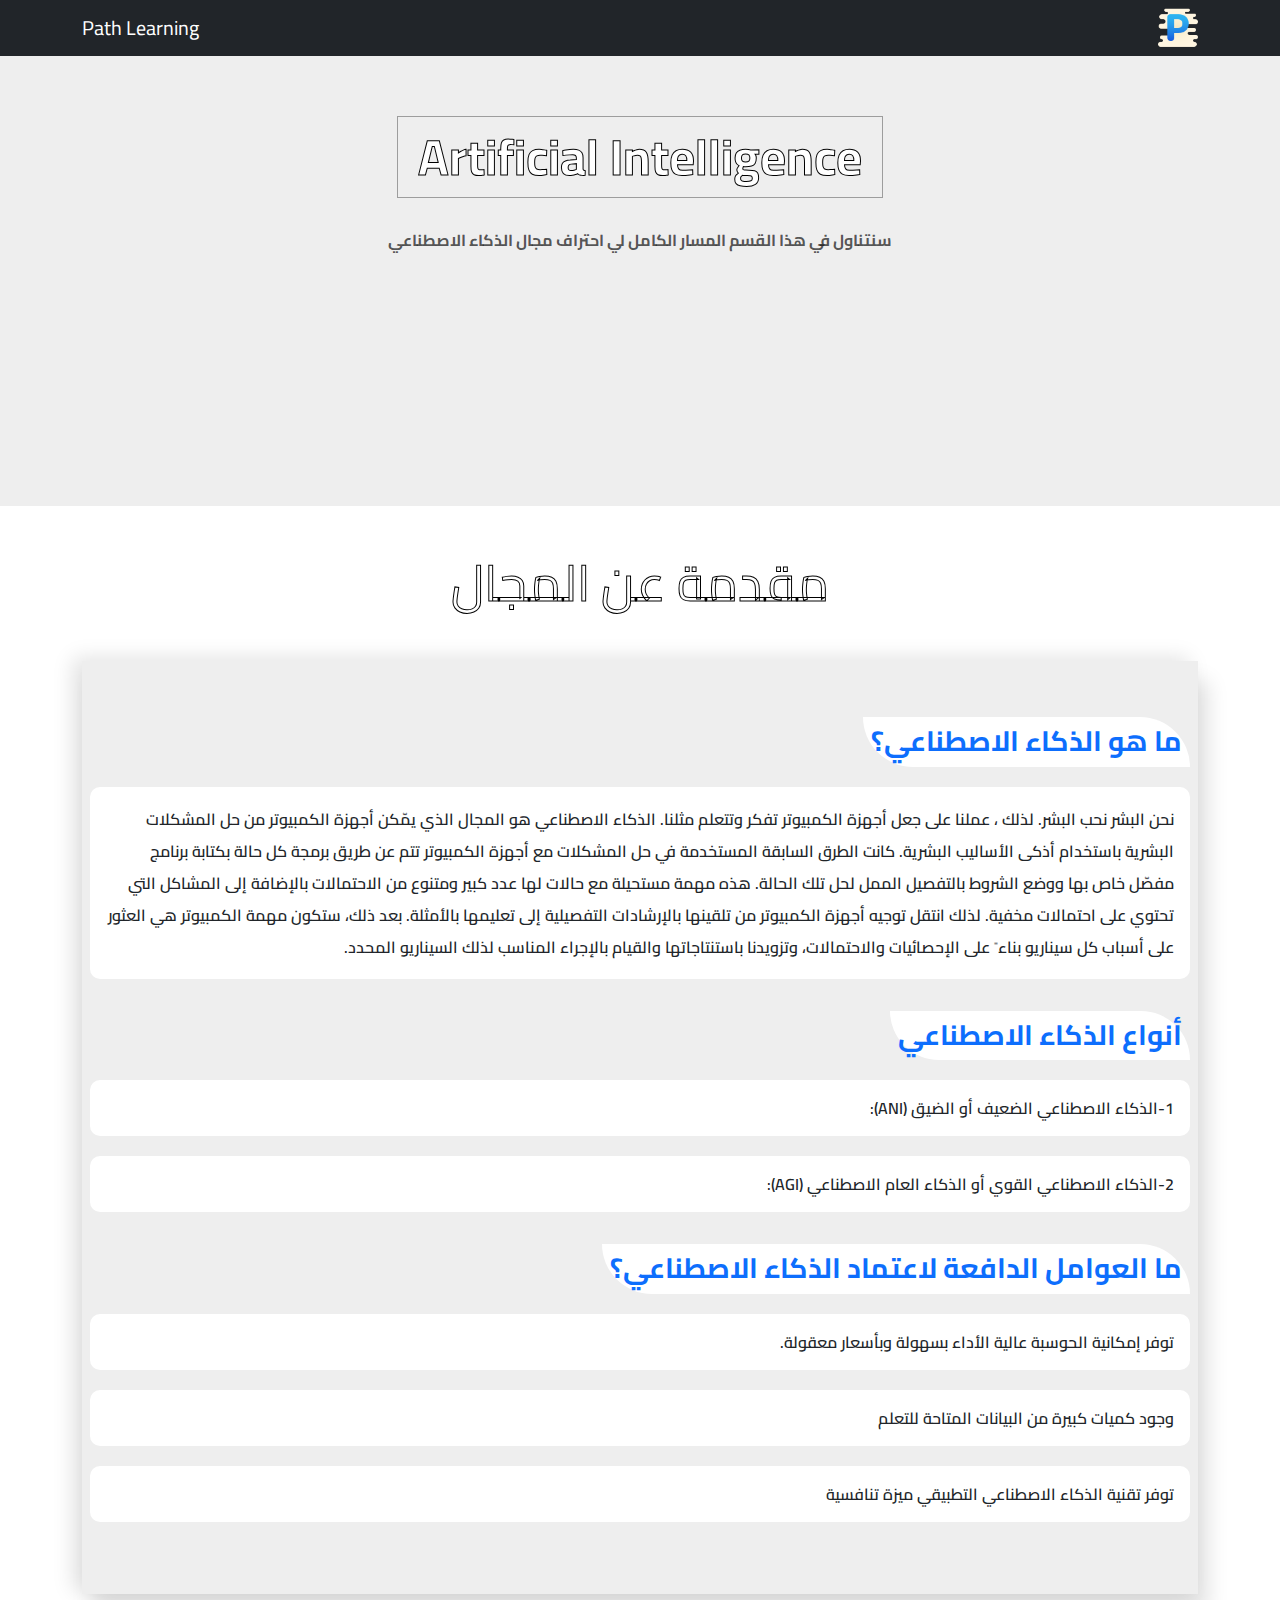
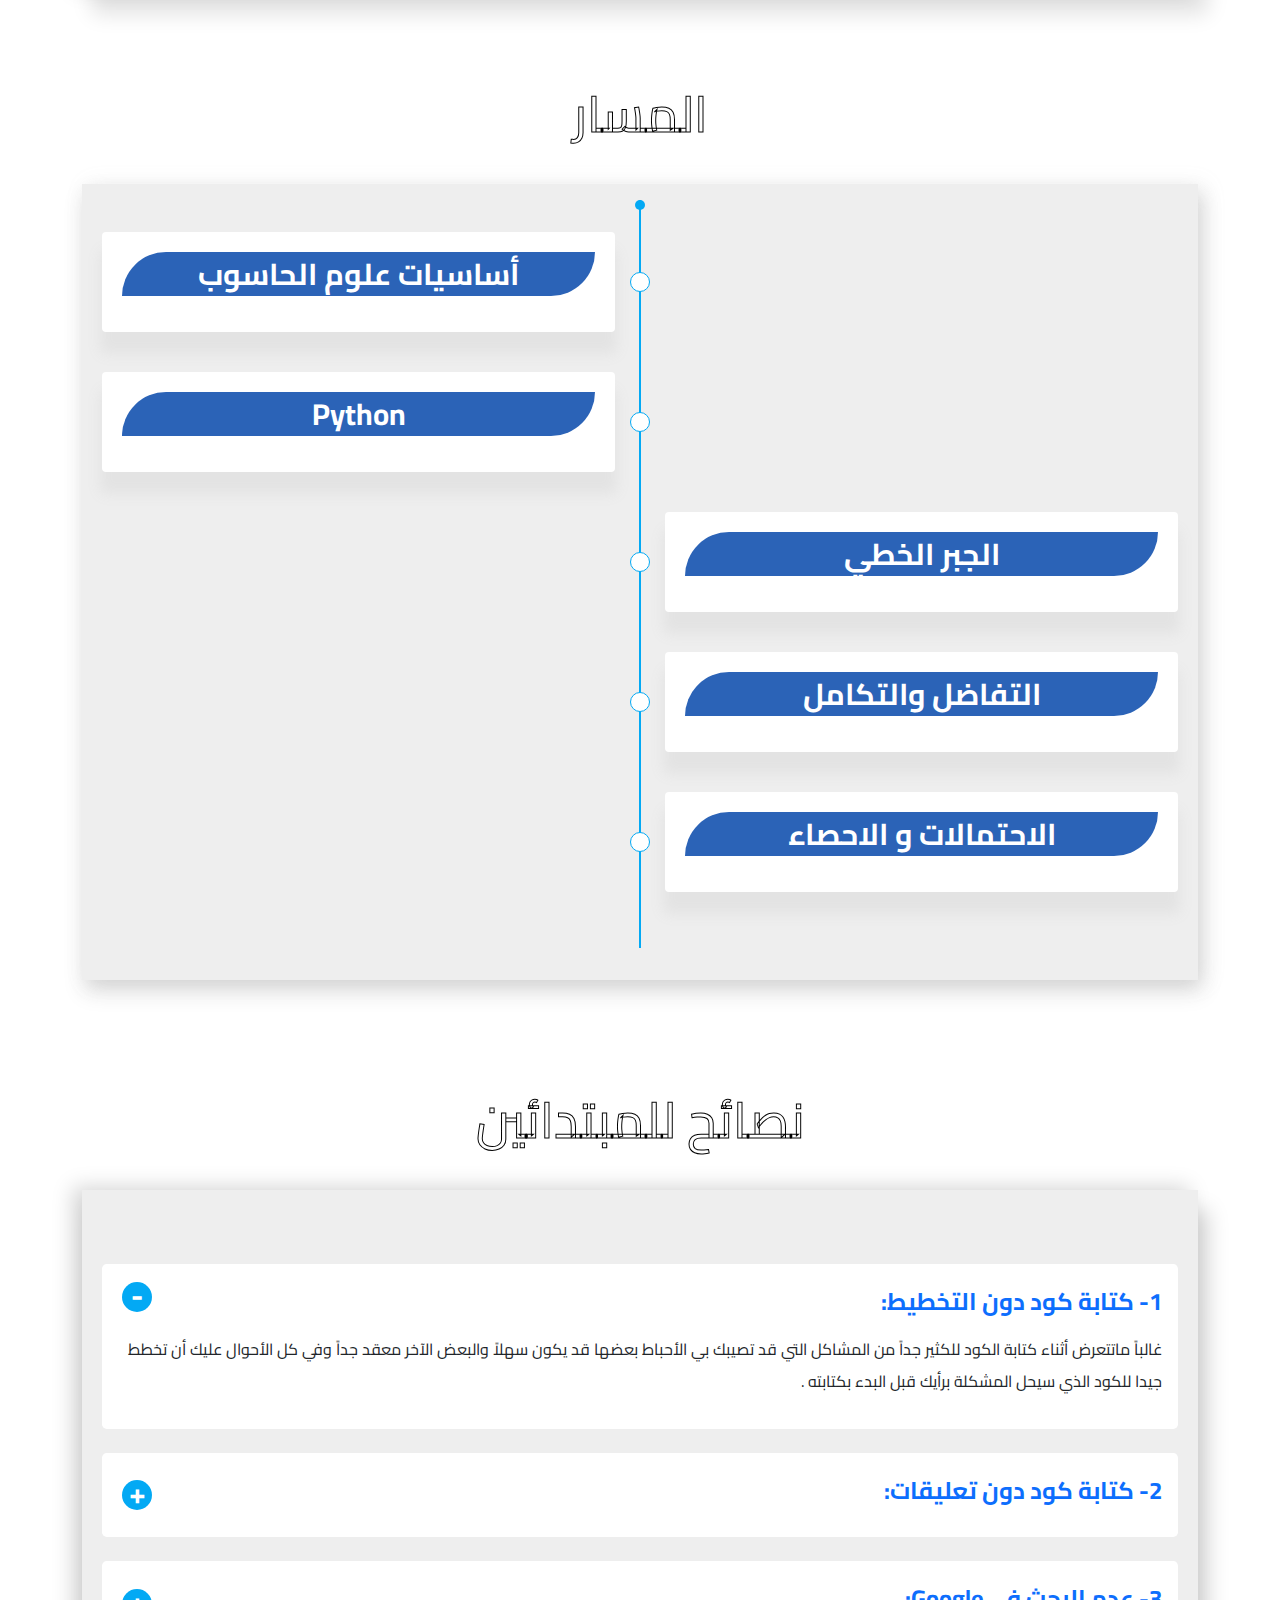
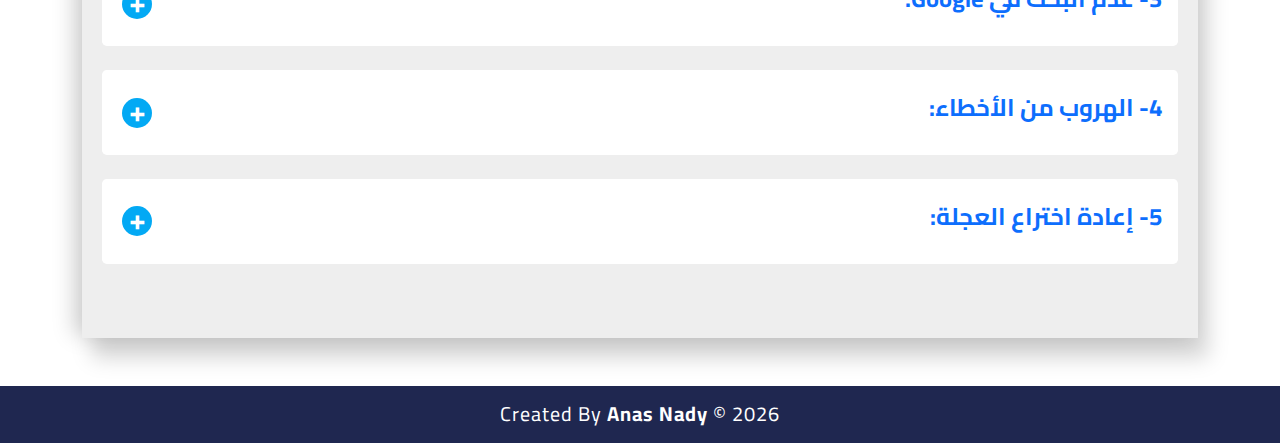
==== commit 06038ad7: "Edting On Section Tips In All Pages" ====
--- a/Pages/artificialIntelligence.html
+++ b/Pages/artificialIntelligence.html
@@ -82,7 +82,7 @@
 
     <section class="section-lang">
       <div class="container">
-        <h3 class="name-section">المسار</h3>
+        <h3 class="name-section" dir="rtl">المسار</h3>
         <div class="main-path position-relative pt-5 pb-5  overflow-hidden">
           <div class="left">
             <h3 class="lang bg-primary text-white p-1">أساسيات علوم الحاسوب</h3>
@@ -120,42 +120,42 @@
 
     <section class="tips">
       <div class="container">
-        <h3 class="name-section">نصائح للمبتدائين</h3>
+        <h3 class="name-section" dir="rtl">نصائح للمبتدائين</h3>
         <div class="tips-content" dir="rtl">
 
-          <div class="box-tips mt-4 mb-4 bg-white rounded-3 p-3">
-            <h3 for="question" class="text-primary fs-4 fw-bold mb-3 mt-2">1- كتابة كود دون التخطيط:</h3>
-            <div class="solvin">
-              <p class="lh-lg ">غالباً ماتتعرض أثناء كتابة الكود للكثير جداً من المشاكل بعضها قد يكون سهلاً والبعض الآخر معقد جداً وفي كل الأحوال عليك أن تخطط جيدا للكود الذي سيحل المشكلة برأيك قبل البدء بكتابته.</p>
+          <div class="box-tips posi mt-4 mb-4 bg-white rounded-3 p-3 position-relative">
+            <h3 class="question text-primary active fs-4 fw-bold mb-3 mt-2">1- كتابة كود دون التخطيط:</h3>
+            <div class="solving overflow-hidden">
+              <p class="lh-lg">غالباً ماتتعرض أثناء كتابة الكود للكثير جداً من المشاكل التي قد تصيبك بي الأحباط بعضها قد يكون سهلاً والبعض الآخر معقد جداً وفي كل الأحوال عليك أن تخطط جيدا للكود  الذي سيحل المشكلة برأيك قبل البدء بكتابته .</p>
             </div>
           </div>
 
-          <div class="box-tips mt-4 mb-4 bg-white rounded-3 p-3">
-            <h3 for="question" class="text-primary fs-4 fw-bold mb-3 mt-2">2- كتابة كود دون تعليقات:</h3>
-            <div class="solvin">
+          <div class="box-tips posi mt-4 mb-4 bg-white rounded-3 p-3 position-relative">
+            <h3 class="question text-primary fs-4 fw-bold mb-3 mt-2">2- كتابة كود دون تعليقات:</h3>
+            <div class="solving overflow-hidden">
               <p class="lh-lg ">في بداية مشوارك البرمجي قد تظن أن كتابة التعليقات إضاعة للوقت لأن الأكواد التي تكتبها تكون بسيطة ولكن فيما بعد ستدرك أهميتها عندما تضطر للرجوع إلى كود ما لتعديله فقد تضيّع الكثير من الوقت لإعادة فهمه بالرغم من أنك أنت من كتبه أما بوجود التعليقات لن يستغرق منك الأمر سوى بضع ثوانٍ وكذلك فإن التعليقات أمر مهم جداً أثناء العمل مع فريق برمجي متكامل.</p>
             </div>
           </div>
 
-          <div class="box-tips mt-4 mb-4 bg-white rounded-3 p-3">
-            <h3 for="question" class="text-primary fs-4 fw-bold mb-3 mt-2">3- عدم البحث في Google:</h3>
-            <div class="solvin">
+          <div class="box-tips posi mt-4 mb-4 bg-white rounded-3 p-3 position-relative">
+            <h3 class="question text-primary fs-4 fw-bold mb-3 mt-2">3- عدم البحث في Google:</h3>
+            <div class="solving overflow-hidden">
               <p class="lh-lg ">إن أفضل طريقة لحل مشكلة معقدة هي ألا تكون بحاجة للحل أصلاً، لا تتعب نفسك بالتفكير الزائد وهناك الآلاف ممن تعرضوا لهذه المشكلة قبلك وحصلوا على حلها ببساطة بالإضافة إلى أنه هناك الكثير جداً من المجتمعات البرمجية التي تنتظر أسئلتك لتساعدك بالحل وبإمكانك الاستعانة بنا في نقرة أيضاً.</p>
             </div>
           </div>
 
 
-          <div class="box-tips mt-4 mb-4 bg-white rounded-3 p-3">
-            <h3 for="question" class="text-primary fs-4 fw-bold mb-3 mt-2">4- الهروب من الأخطاء:</h3>
-            <div class="solvin">
+          <div class="box-tips posi mt-4 mb-4 bg-white rounded-3 p-3 position-relative">
+            <h3 class="question text-primary fs-4 fw-bold mb-3 mt-2">4- الهروب من الأخطاء:</h3>
+            <div class="solving overflow-hidden">
               <p class="lh-lg ">مادمت تخطئ فأنت تتقدم وعليك المتابعة للحصول على مزيد من الأخطاء والحلول أيضاً، عادةً فإن المبرمج الخبير يشعر بمتعة حقيقية عند مواجهة الأخطاء على عكس المبرمج المبتدئ، عليك أن تستفاد من الخطوط الحمراء التي يظهرها لك محرر الأكواد لتحقيق المزيد من التقدم.</p>
             </div>
           </div>
 
 
-          <div class="box-tips mt-4 mb-4 bg-white rounded-3 p-3">
-            <h3 for="question" class="text-primary fs-4 fw-bold mb-3 mt-2">5- إعادة اختراع العجلة:</h3>
-            <div class="solvin">
+          <div class="box-tips posi mt-4 mb-4 bg-white rounded-3 p-3 position-relative">
+            <h3 class="question text-primary fs-4 fw-bold mb-3 mt-2">5- إعادة اختراع العجلة:</h3>
+            <div class="solving overflow-hidden">
               <p class="lh-lg ">لا داعٍ لإضاعة وقتك في حلول قد طورها مبرمج قبلك فوقتك هو لابتكار الجديد واستخدام الحلول الحالية المتوفرة كما أنك قد تهدر الكثير جداً من الوقت قبل الوصول لحل بنفس جودة الحل المتوفر مسبقاً.</p>
             </div>
           </div>
@@ -167,5 +167,6 @@
     <footer class="footer text-white text-center mt-5">
       <div class="text fs-5">Created By <span class="fw-bold">Anas Nady</span> &copy; <span class="date"></s></div>
     </footer>
+    <script src="../js/scriptPages.js"></script>
   </body>
 </html>
--- a/css/stylePages.css
+++ b/css/stylePages.css
@@ -23,12 +23,11 @@
   margin: 30px auto;
   padding: 10px 15px;
   cursor: default;
-  transition: 0.3s;
-}
-
-@media (max-width: 533px) {
+}
+
+@media (max-width: 780px) {
   .name-section {
-    font-size: 40px;
+    font-size: 35px;
   }
 }
 
@@ -162,7 +161,7 @@
   left: -35px;
 }
 .main-path .left:hover::before,
-.main-path .right:hover::before{
+.main-path .right:hover::before {
   background-color: var(--main-color);
 }
 .main-path .left {
@@ -209,7 +208,7 @@
   cursor: pointer;
   font-weight: 600;
   letter-spacing: 0.7px;
-  transition: 0.3s;
+  transition: 0.5s background-color;
 }
 .filte-books > div.active,
 .filte-books > div:hover {
@@ -256,7 +255,6 @@
   margin: 0 10px;
 }
 
-
 .code-editor-content .box-define {
   background-color: #fff;
   padding: 10px 15px;
@@ -349,3 +347,63 @@
   font-weight: bold;
   letter-spacing: 0.9px;
 }
+
+.box-tips .question::before {
+  content: "+";
+  top: 50%;
+  left: 20px;
+}
+
+.box-tips .question::before,
+.box-tips .question.active::before {
+  position: absolute;
+  background-color: var(--main-color);
+  color: white;
+  width: 30px;
+  height: 30px;
+  border-radius: 50%;
+  font-size: 30px;
+  text-align: center;
+  line-height: 27px;
+  transform: translateY(-50%);
+}
+
+.box-tips .question.active::before {
+  content: "-";
+  top: 20%;
+  left: 20px;
+}
+
+@media (max-width: 600px) {
+  .box-tips .question.active::before {
+    top: 10%;
+    left: 20px;
+    transform: translateY(-10%);
+  }
+}
+@media (max-width: 400px) {
+  .box-tips .question::before {
+    left: 10px;
+    top: 50%;
+  }
+  .box-tips .question.active::before {
+    left: 10px;
+    top: 5%;
+  }
+}
+
+.tips-content {
+  min-height: 680px;
+}
+
+.box-tips .question {
+  cursor: pointer;
+}
+
+.box-tips .solving {
+  height: 0;
+}
+
+.box-tips .question.active + .solving {
+  height: fit-content;
+}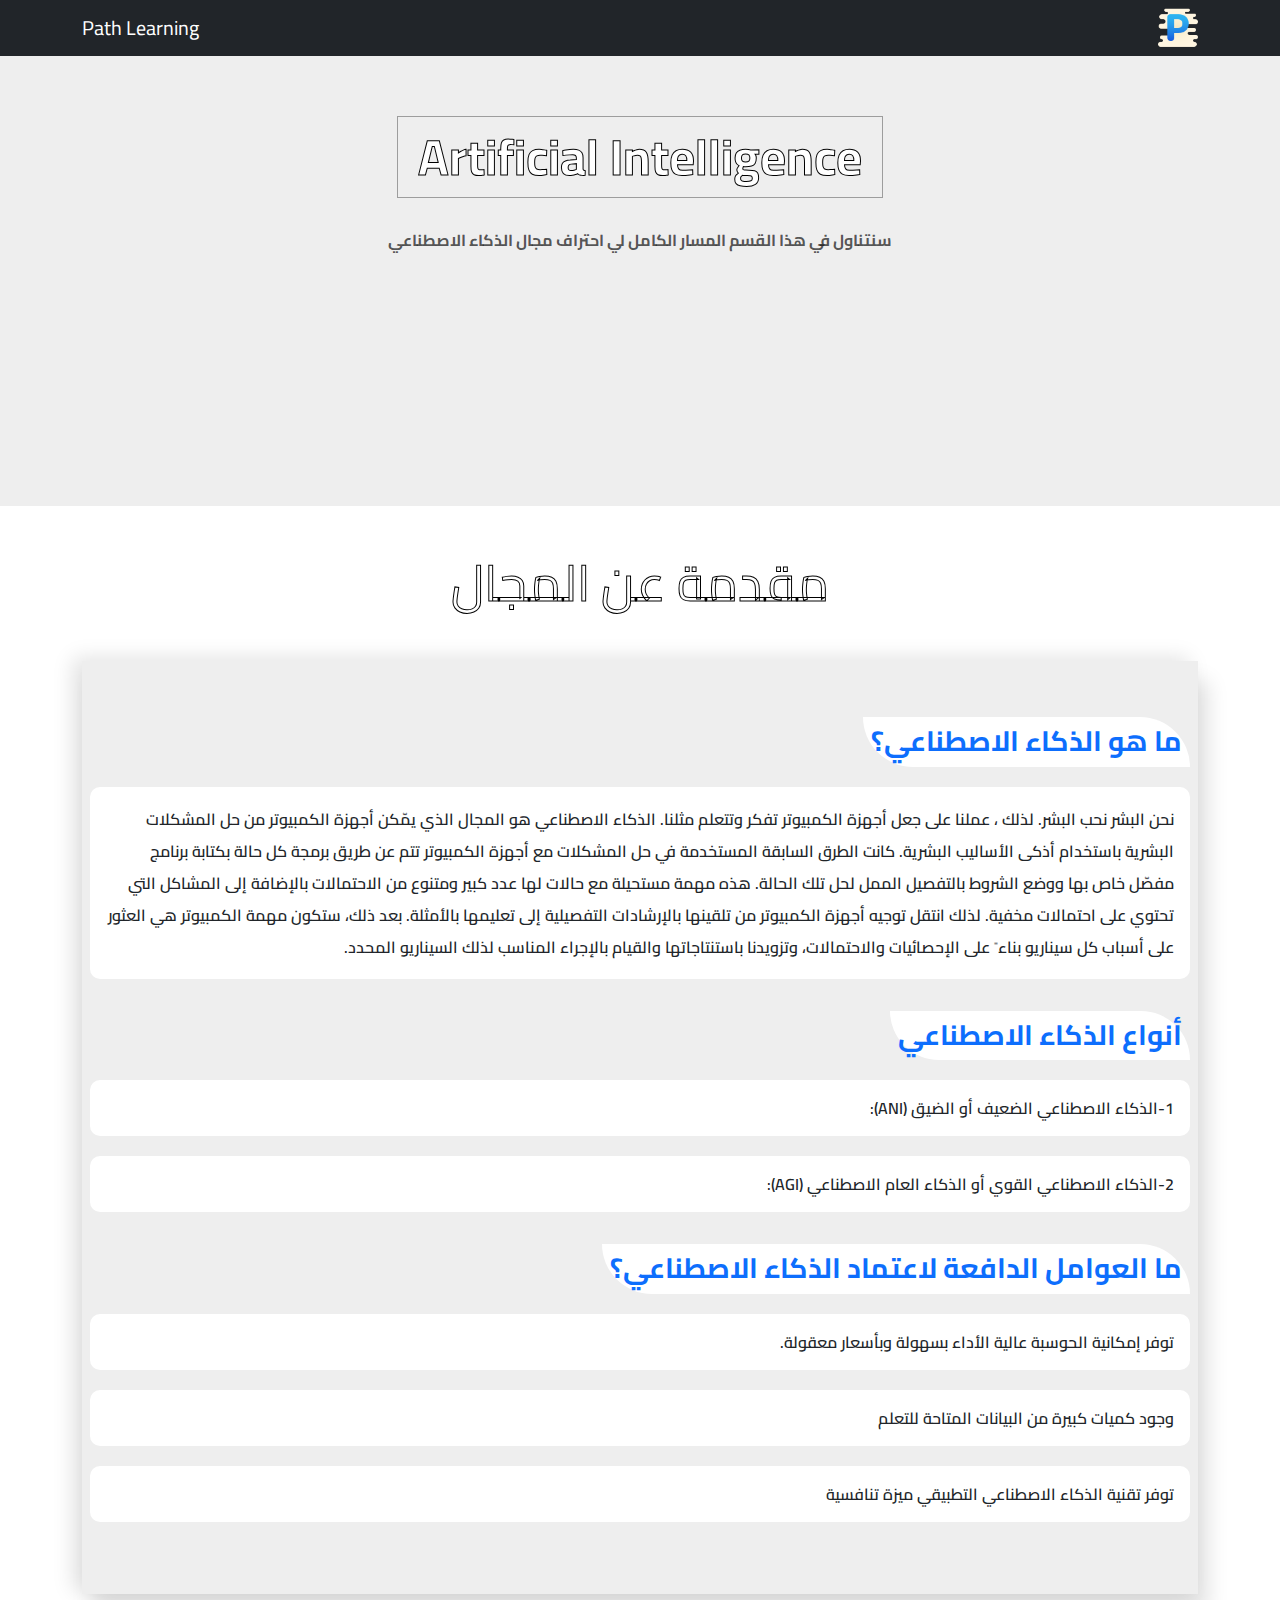
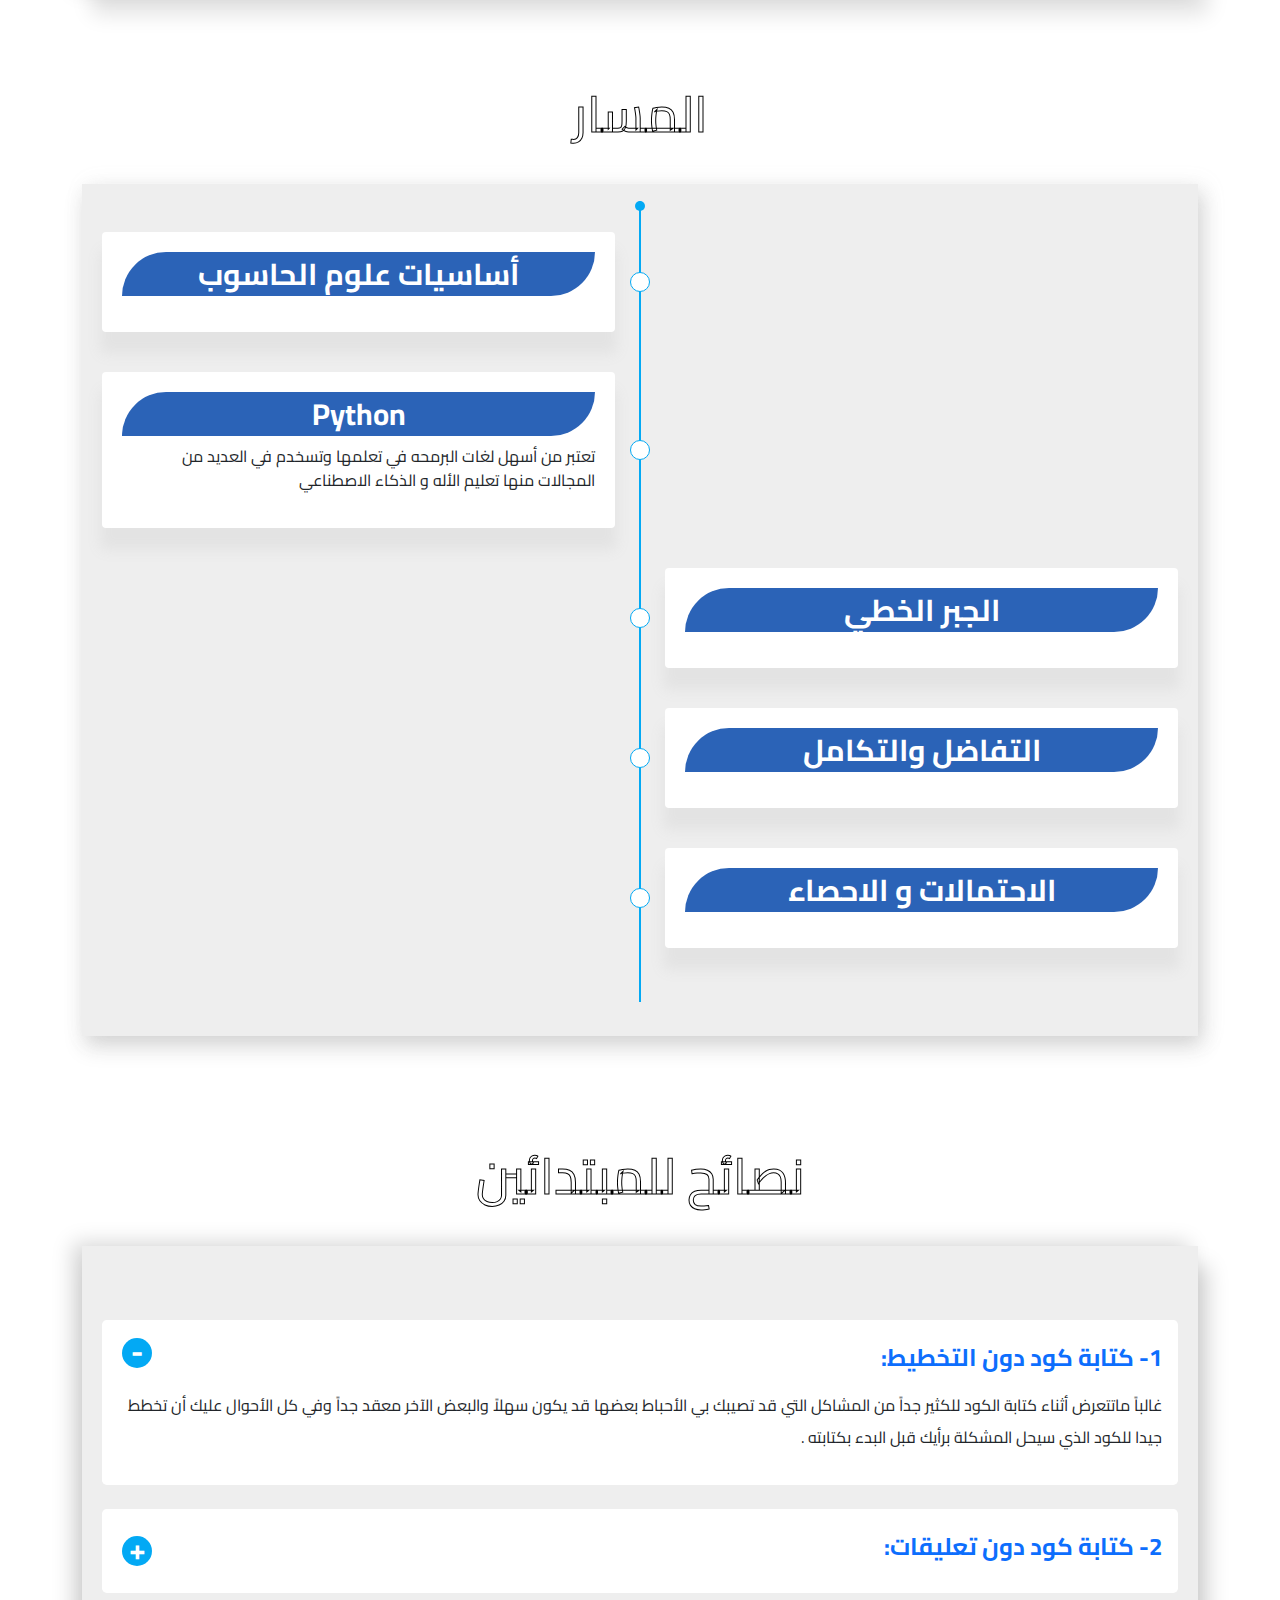
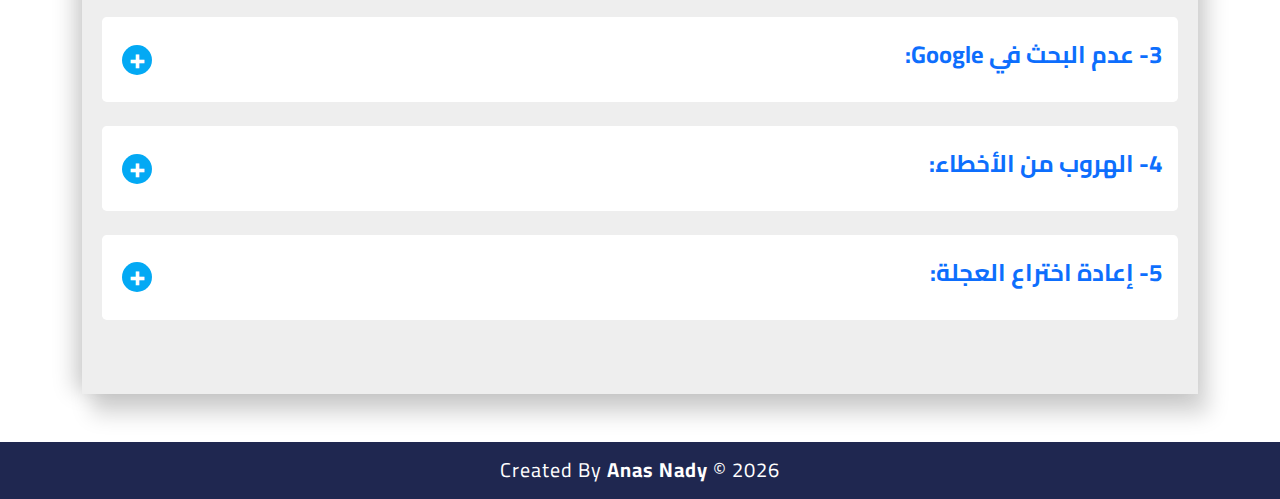
==== commit a17b65b5: "Added text content to main Page" ====
--- a/Pages/artificialIntelligence.html
+++ b/Pages/artificialIntelligence.html
@@ -92,7 +92,7 @@
 
           <div class="left">
             <h3 class="lang bg-primary text-white p-1">Python</h3>
-            <p class="lang-description" dir="rtl"></p>
+            <p class="lang-description" dir="rtl">تعتبر من أسهل لغات البرمحه في تعلمها وتسخدم في العديد من المجالات منها تعليم الأله و الذكاء الاصطناعي </p>
           </div>
           <div class="clearfix"></div>
 
@@ -116,7 +116,6 @@
         </div>
       </div>
     </section>
-
 
     <section class="tips">
       <div class="container">
--- a/css/stylePages.css
+++ b/css/stylePages.css
@@ -375,6 +375,10 @@
 }
 
 @media (max-width: 600px) {
+  .box-tips .question {
+    font-size: 20px !important;
+  }
+
   .box-tips .question.active::before {
     top: 10%;
     left: 20px;
@@ -382,6 +386,9 @@
   }
 }
 @media (max-width: 400px) {
+  .box-tips .question {
+    font-size: 18px !important;
+  }
   .box-tips .question::before {
     left: 10px;
     top: 50%;
@@ -406,4 +413,4 @@
 
 .box-tips .question.active + .solving {
   height: fit-content;
-}+}
